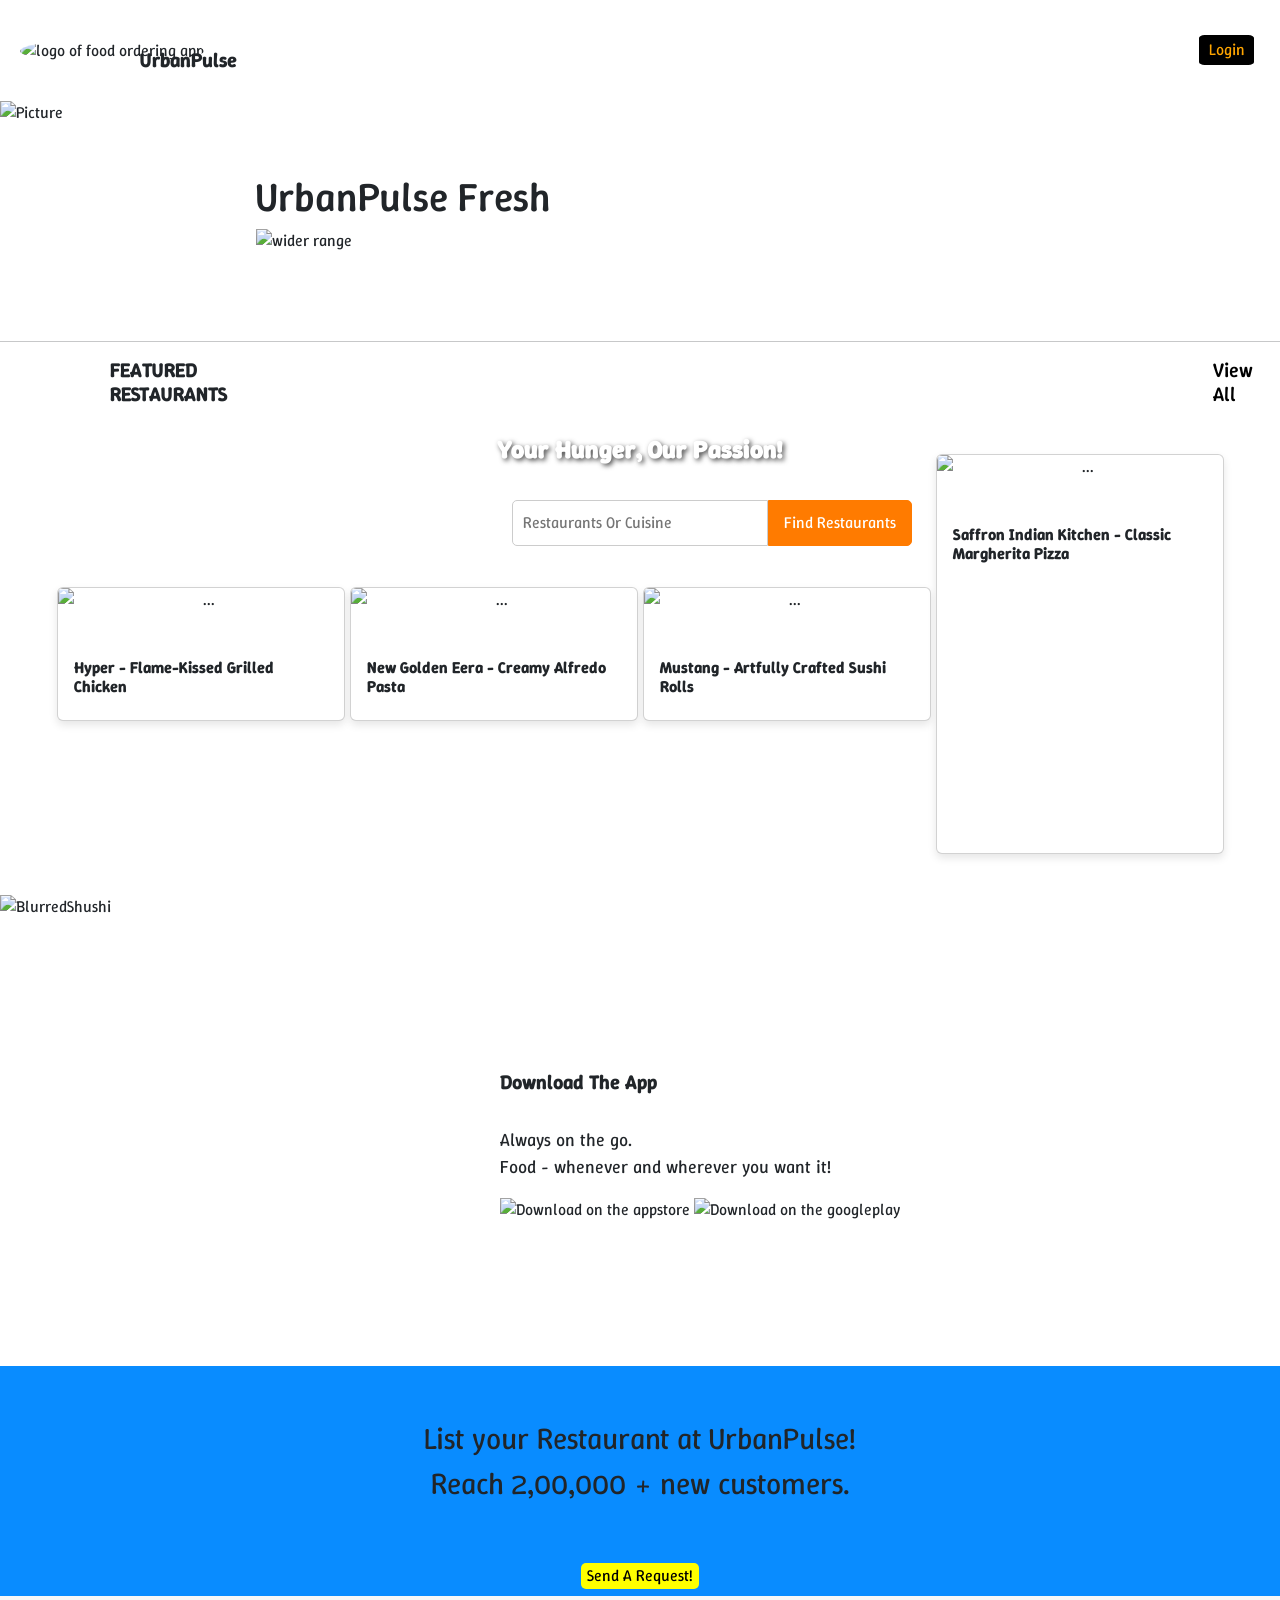
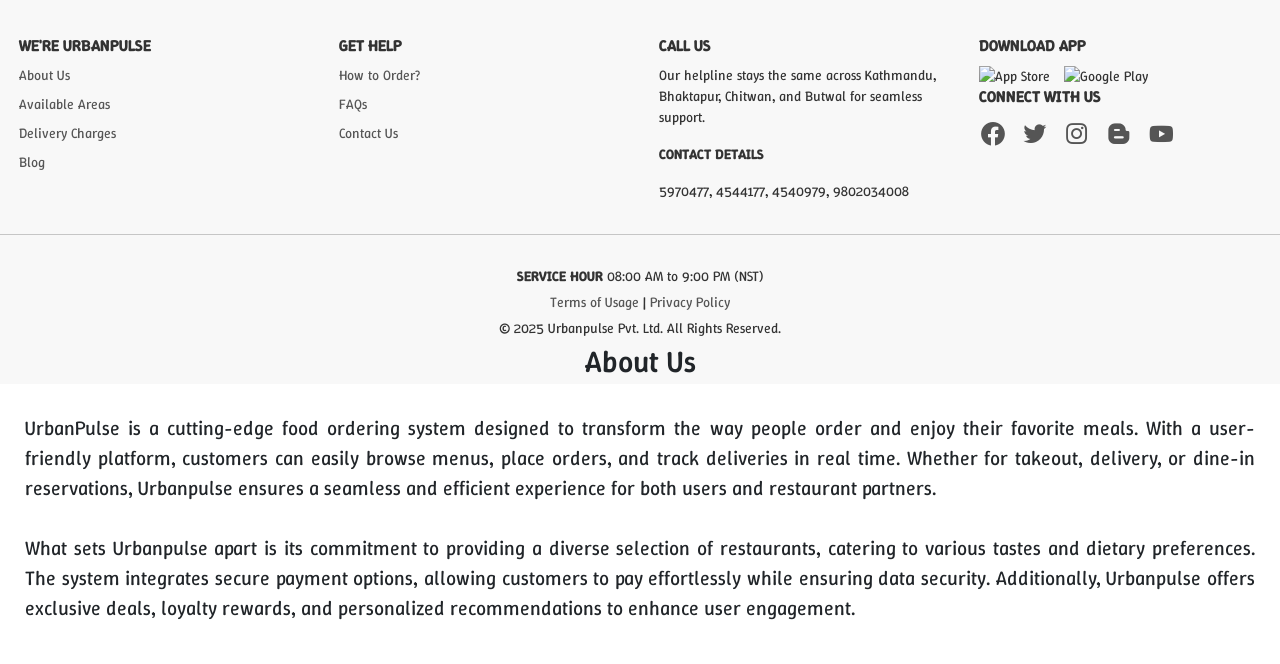
==== CODE/index.html @ f1c4534a "Add files via upload" ====
<!DOCTYPE html>
<html lang="en">

<head>
  <meta charset="UTF-8">
  <meta name="viewport" content="width=device-width, initial-scale=1.0">
  <title>UrbanPulse</title>
  <link rel="stylesheet" href="style.css">

  <!-- box icons cdn start here -->
  <link href='https://unpkg.com/boxicons@2.1.4/css/boxicons.min.css' rel='stylesheet'>
  <!-- box icons cdn end here -->

  <!-- bootstrap start here -->
  <link href="https://cdn.jsdelivr.net/npm/bootstrap@5.3.3/dist/css/bootstrap.min.css" rel="stylesheet"
    integrity="sha384-QWTKZyjpPEjISv5WaRU9OFeRpok6YctnYmDr5pNlyT2bRjXh0JMhjY6hW+ALEwIH" crossorigin="anonymous">
    <!-- bootstrap end here -->

  <!-- google fonts link start -->
  <link rel="preconnect" href="https://fonts.googleapis.com">
  <link rel="preconnect" href="https://fonts.gstatic.com" crossorigin>
  <link href="https://fonts.googleapis.com/css2?family=Winky+Sans:ital,wght@0,300..900;1,300..900&display=swap"
    rel="stylesheet">

  <!-- google fonts link end -->
</head>

<body>
  <!-- nav bar starting -->
  <header class="headd">
    <div class="navbar">
      <div class="logo">
        <img src="img/up.png" alt="logo of food ordering app">
        <b>UrbanPulse</b>
      </div>
    <button>Login</button>
  </div>
  </header>
  <!-- nav bar ending -->

  <!-- searching restaurants -->
  <div class="picsearch">
    <img src="img/pic1.jpg" alt="Picture">
    <div class="pp">

      <b>Your Hunger, Our Passion!</b>
    </div>
    <div class="text">
      <input type="text" placeholder="Restaurants Or Cuisine">
      <button>Find Restaurants</button>
    </div>
  </div>
  <!-- ending searching restaurants -->
  <br>
  <br>
  <!-- Fresh search starting  -->
  <div class="fresh">
    <h4>UrbanPulse Fresh</h4>
    <div class="choices">
      <img src="img/Untitled.png" alt="wider range">
    </div>
  </div>
  <br><br>
  <!-- fresh search ending -->

  <br>
  <hr>
  <!-- FEATURED RESTAURANTS starting -->
  <div class="hee">
    <h5>FEATURED RESTAURANTS</h5>
    <h6><a href="#">
        View All
      </a></h6>
  </div>

  <div class="hero">
    <div class="card" style="width: 18rem;">
      <img src="img/restruation.webp" class="card-img-top" alt="...">
      <div class="card-body">
        <h5 class="card-title">Hyper - Flame-Kissed Grilled Chicken</h5>

      </div>
    </div>

    <div class="card" style="width: 18rem;">
      <img src="img/pasta.webp" class="card-img-top" alt="...">
      <div class="card-body">
        <h5 class="card-title">New Golden Eera - Creamy Alfredo Pasta</h5>
      </div>
    </div>

    <div class="card" style="width: 18rem;">
      <img src="img/sushiroll.webp" class="card-img-top" alt="...">
      <div class="card-body">
        <h5 class="card-title">Mustang - Artfully Crafted Sushi Rolls</h5>
      </div>
    </div>

    <div class="card" style="width: 18rem; height: 400px;">
      <img src="img/MargheritaPizza.webp" class="card-img-top" alt="...">
      <div class="card-body">
        <h5 class="card-title">Saffron Indian Kitchen - Classic Margherita Pizza</h5>
      </div>
    </div>


  </div>
  </div>
  <!-- FEATURED RESTAURANTS ENDING-->

  <div class="about">
    <img src="img/mintphoto.jpg" alt="BlurredShushi">
    <div class="us">
      <h5>About Us</h5>


      <p>
        UrbanPulse is a cutting-edge food ordering system designed to transform the way people order and enjoy their
        favorite meals. With a user-friendly platform, customers can easily browse menus, place orders, and track
        deliveries in real time. Whether for takeout, delivery, or dine-in reservations, Urbanpulse ensures a seamless
        and efficient experience for both users and restaurant partners.
        <br><br>
        What sets Urbanpulse apart is its commitment to providing a diverse selection of restaurants, catering to
        various tastes and dietary preferences. The system integrates secure payment options, allowing customers to pay
        effortlessly while ensuring data security. Additionally, Urbanpulse offers exclusive deals, loyalty rewards, and
        personalized recommendations to enhance user engagement.
      </p>

    </div>
  </div>
  <br><br>
  <!-- Download The App Section Start Here -->
  <div class="download">
    <div class="det">

      <b>Download The App</b>
      <p>

        Always on the go.
        <br>
        Food - whenever and wherever you want it!
      </p>
    </div>


    <div class="dl">

      <img src="img/appstore.png" alt="Download on the appstore">
      <img src="img/googleplay.png" alt="Download on the googleplay">

    </div>

    <div class="ui">
      <img src="img/bg.png" alt="">
    </div>
  </div>


  <!-- Download The App Section Ends Here -->
<br>
<br><br><br>
<br><br>

<!-- List your Restaurant at Foodmandu!
Reach 2,00,000 + new customers. -->
  <div class="list">

    <div class="list1">
      <p>List your Restaurant at UrbanPulse! <br>
        Reach 2,00,000 + new customers.</p>
    </div>
<!-- Send a request! butoon starts here -->
    <div class="btn">
   
    <button><a href="mailto:support@example.com?subject=Request%20for%20Assistance&body=Hello,%0D%0A%0D%0AI need help with..." class="email">
      Send A Request!
    </a></button>
   
    </div>
<!-- send a request! button ends here -->
<footer>
  <div class="footer-container">
      <div class="footer-column">
          <h4>WE'RE URBANPULSE</h4>
          <ul>
              <li><a href="#">About Us</a></li>
              <li><a href="#">Available Areas</a></li>
              <li><a href="#">Delivery Charges</a></li>
              <li><a href="#">Blog</a></li>
          </ul>
      </div>

      <div class="footer-column">
          <h4>GET HELP</h4>
          <ul>
              <li><a href="#">How to Order?</a></li>
              <li><a href="#">FAQs</a></li>
              <li><a href="#">Contact Us</a></li>
          </ul>
      </div>

      <div class="footer-column">
          <h4>CALL US</h4>
          <p>Our helpline stays the same across Kathmandu, Bhaktapur, Chitwan, and Butwal for seamless support.</p>
          <p><strong>CONTACT DETAILS</strong></p>
          <p>5970477, 4544177, 4540979, 9802034008</p>
      </div>

      <div class="footer-column">
          <h4>DOWNLOAD APP</h4>
          <div class="download-buttons">
              <img src="img/appstore.png" alt="App Store">
              <img src="img/googleplay.png" alt="Google Play">
          </div>
          <h4>CONNECT WITH US</h4>
          <div class="social-icons">
              <a href="https://www.facebook.com/rajan21045/" target="_blank"><i class="bx bxl-facebook-circle"></i></a>
              <a href="#"><i class="bx bxl-twitter"></i></a>
              <a href="#"><i class="bx bxl-instagram"></i></a>
              <a href="https://rajanp21045.blogspot.com/" target="_blank"><i class="bx bxl-blogger"></i></a>
              <a href="https://www.youtube.com/@prabinpoudel8320" target="_blank"><i class="bx bxl-youtube"></i></a>
          </div>
      </div>
  </div>

  <hr>

  <div class="footer-bottom">
      <p><strong>SERVICE HOUR</strong> 08:00 AM to 9:00 PM (NST)</p>
      <p><a href="#">Terms of Usage</a> | <a href="#">Privacy Policy</a></p>
      <p>© 2025 Urbanpulse Pvt. Ltd. All Rights Reserved.</p>
  </div>
</footer>
<!-- footer start here -->
  <script src="script.js"></script>
</body>

</html>
---- CODE/style.css ----
* {
    font-family: "Winky Sans", sans-serif;
}

.navbar {
    height: 100px;
    width: 98%;
    display: flex;
    justify-content: space-between;
    align-items: center;
    padding: 10px;


}

.navbar .logo img {
    width: 90px;
    height: 90px;
    border-radius: 50%;
    margin-left: 20px;
}

.headd .navbar .logo b{
position: absolute;
left: 140px;
font-size: 20px    ;
top: 45px;

}

.headd button{
    background-color: #000000;
    color: orange;
    border: none;
    width: 55px;
    height: 30px;
    border-radius: 10%;
}
/* navbar end here */


/* searching rest. */
.picsearch img {
    width: 100%;
    height: 900px;

}

.text {
    display: flex;
    align-items: center;
    width: 400px;
    margin: 50px auto;
    padding: 0;
    position: absolute;
    top: 50%;
    left: 40%;
}


.text input {
    flex: 1;
    padding: 10px;
    font-size: 16px;
    border: 1px solid #ccc;
    border-radius: 5px 0 0 5px;
    outline: none;
    transition: 0.3s;
}


.text input:focus {
    border-color: #ff7b00;
    box-shadow: 0 0 5px rgba(255, 123, 0, 0.5);
}


.text button {
    background-color: #ff7b00;
    color: white;
    border: 1px solid #ff7b00;
    padding: 10px 15px;
    font-size: 16px;
    border-radius: 0 5px 5px 0;
    cursor: pointer;
    transition: 0.3s;
}

.text button:hover {
    background-color: #e66a00;
}

/* ending search rest. */

/* urbanpulse fresh section start */
.fresh img {
    width: 60%;
    height: 20%;
}


.fresh .choices {
    display: flex;
    justify-content: center;
}

.fresh h4 {
    padding-left: 20%;
    font-size: 40px;
}

/* urbanpulse fresh section end */

/* restru. food start */
.hero {
    display: grid !important;
    grid-template-columns: repeat(4, 1fr) !important;
    grid-auto-rows: auto !important;
    gap: 5px !important;
    justify-content: center;
    /* Centers the grid items */
    align-items: center;
    padding: 40px !important;
    max-width: 90% !important;
    margin: auto !important;
    padding: 20px;
}


.card {
    border: none;
    /* Remove unwanted border */
    box-shadow: 0px 4px 8px rgba(0, 0, 0, 0.1);
    /* Soft shadow */
    border-radius: 10px;
    /* Rounded corners */
    overflow: hidden;
    /* Ensures clean edges */
    text-align: center;
    /* Centers text */
    gap: 20px;
}

.card-title {
    font-size: 16px;
    font-weight: bold;
    margin-top: 10px;
    text-align: left;
}

.card img {
    width: 100%;
    height: auto;
    transition: transform 0.3s ease-in-out;
    /* Smooth transition */
}

.card:hover img {
    transform: scale(1.1);
    /* Slight zoom effect on hover */
}

.hee h5 {
    padding-left: 110px;
    font-size: 20px;
    font-weight: bold;
}

.hee {
    display: flex;
    /* justify-content: end; */
}

.hee a {
    text-decoration: none;
    color: black;
}

.hee h6 {
    padding-left: 70%;
    font-size: 20px;
}

/* rest. food ends here */


/* about us section start here */
.about img {
    width: 100%;
    height: 300px;
}

.about p {
    text-align: justify;
    padding: 25px;
    font-size: 20px;
}

.about h5 {
    text-align: center;
    font-size: 30px;
}

.about .us {
    position: absolute;
    top: 216%;
}

/* about us section ends here */


/*Download The App Section Start Here  */
.download .dl img {
    height: 20%;
    width: 8%;

}

.download .det {
    padding-top: 100px;
}

.download .det p {
    font-size: 18px;
    padding-left: 500px;
    padding-top: 30px;
}

.download .det b {
    font-size: 20px;
    padding-left: 500px;

}

.download .dl {
    padding-left: 500px;
}

.download .ui {
    left: 800px;
    position: absolute;
    top: 2430px;
}

/* Download The App Section Ends Here  */

/* list start here */

.list {
    background-color: rgba(0, 136, 255, 0.966);
    height: 300px;
}

.list .list1 {
    padding-top: 50px;
    text-align: center;
    font-size: 30px;
}

.list .btn button{
   background-color: yellow;
        border: none;
        border-radius: 5px;
     
}
.list .btn {
    display: flex;
    justify-content: center; /* Centers horizontally */
    align-items: center; /* Centers vertically (if needed) */
    padding-top: 40px;
}
.list .btn a{
    text-decoration: none;
    color: black;
}
/* footer starts here */

footer {
    background: #f8f8f8;
    padding: 40px 0;
    font-size: 14px;
    color: #333;
}

.footer-container {
    display: flex;
    justify-content: space-around;
    flex-wrap: wrap;
    max-width: 1300px;
    margin: auto;
}

.footer-column {
    width: 22%;
}

.footer-column h4 {
    font-size: 16px;
    font-weight: bold;
    margin-bottom: 10px;
}

.footer-column ul {
    list-style: none;
    padding: 0;
}

.footer-column ul li {
    margin-bottom: 8px;
}

.footer-column ul li a {
    text-decoration: none;
    color: #555;
}

.footer-column ul li a:hover {
    color: #d32f2f;
}

/* Download App Buttons */
.download-buttons img {
    width: 120px;
    margin-right: 10px;
}

/* Social Media Icons */
.social-icons {
    margin-top: 10px;
}

.social-icons a {
    font-size: 28px;
    color: #555;
    margin-right: 10px;
    transition: color 0.3s ease-in-out;
}

.social-icons a:hover {
    color: #d32f2f;
}

hr {
    margin: 20px auto;
    width: 100%;
    border: 0.5px solid #ddd;
}

.footer-bottom {
    text-align: center;
    padding-top: 10px;
}

.footer-bottom p {
    margin: 5px 0;
}

.footer-bottom a {
    color: #555;
    text-decoration: none;
}

.footer-bottom a:hover {
    color: #d32f2f;
}
/* footer ends here */

/* login button start here */

.headd button:hover{
    background-color: #ffffff;
    color: black;
}

/* headd hover ends here */

/* tag line start here */
.picsearch .pp{
    position: absolute;
    top: 50%;
    left: 50%;
    transform: translate(-50%, -50%);
    font-size: 25px;
    font-weight: bold;
    color: white;
    text-shadow: 2px 2px 5px rgba(0, 0, 0, 0.7);    
}
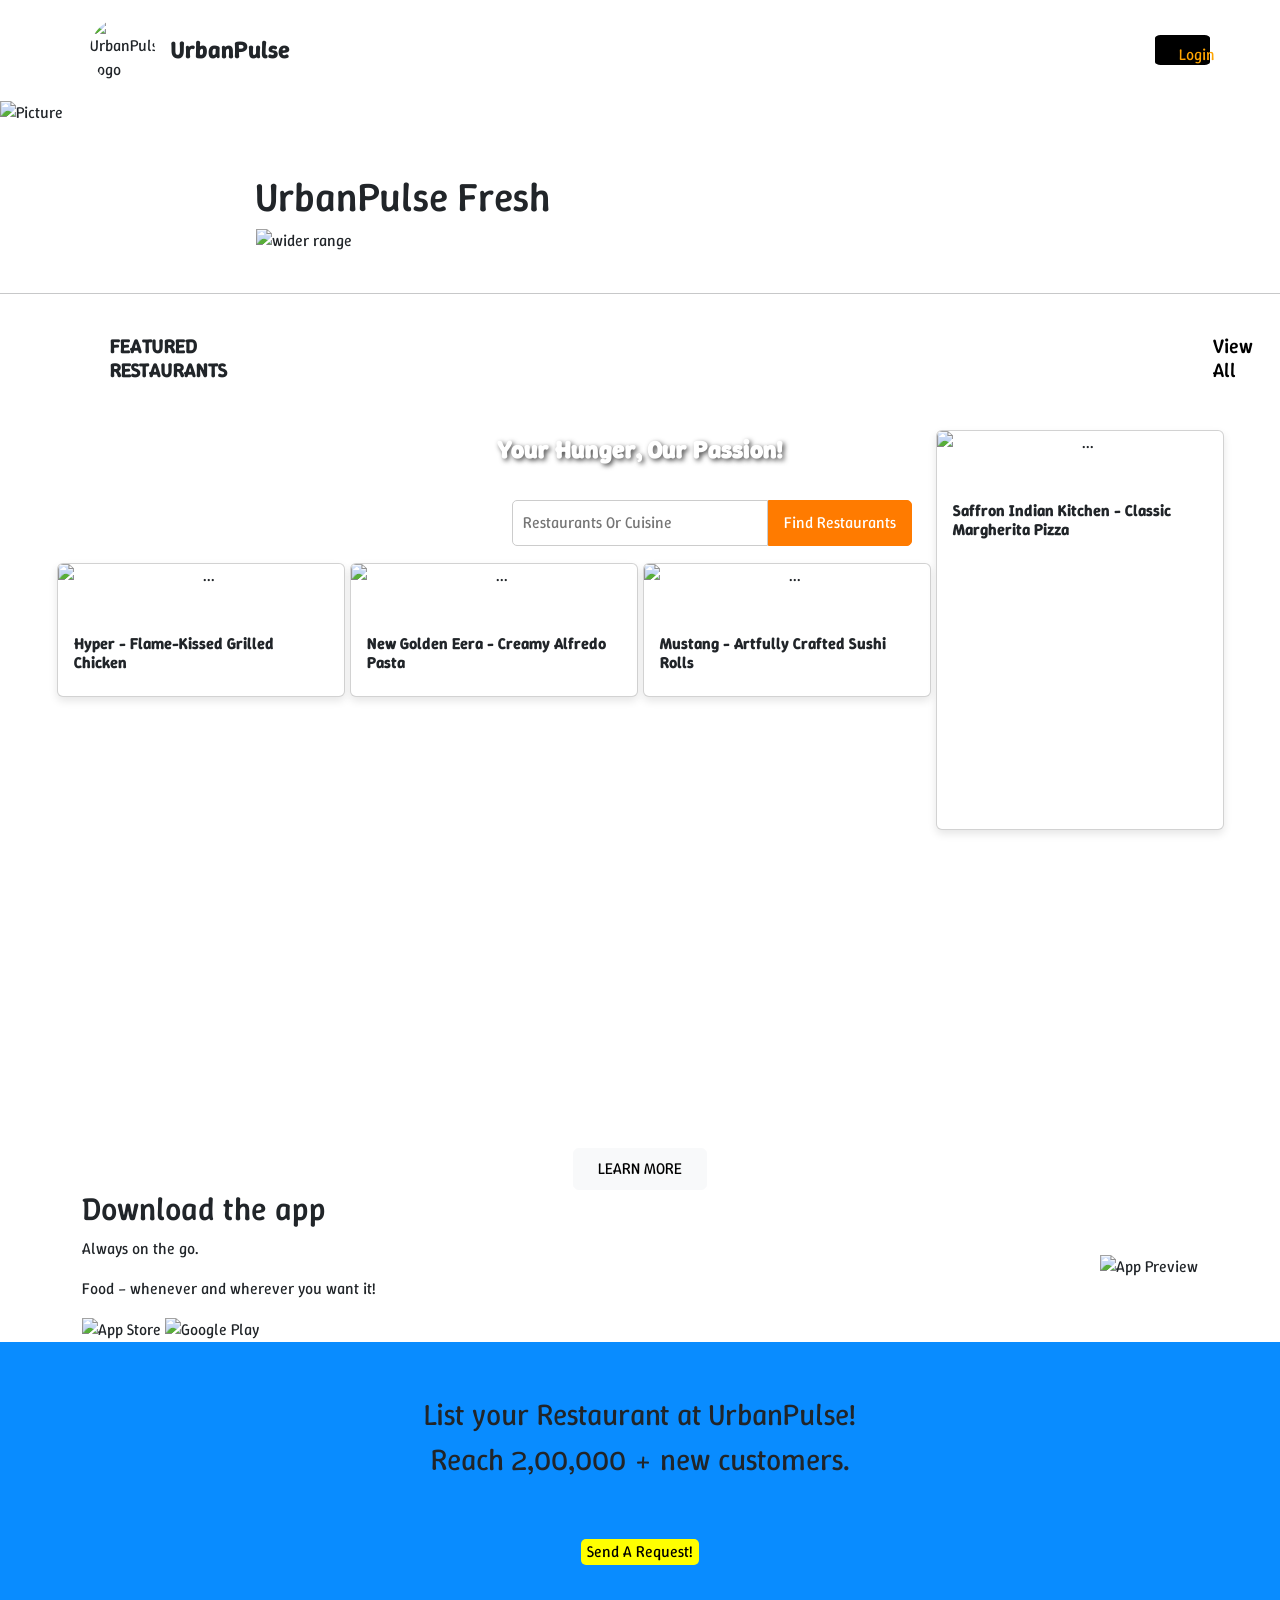
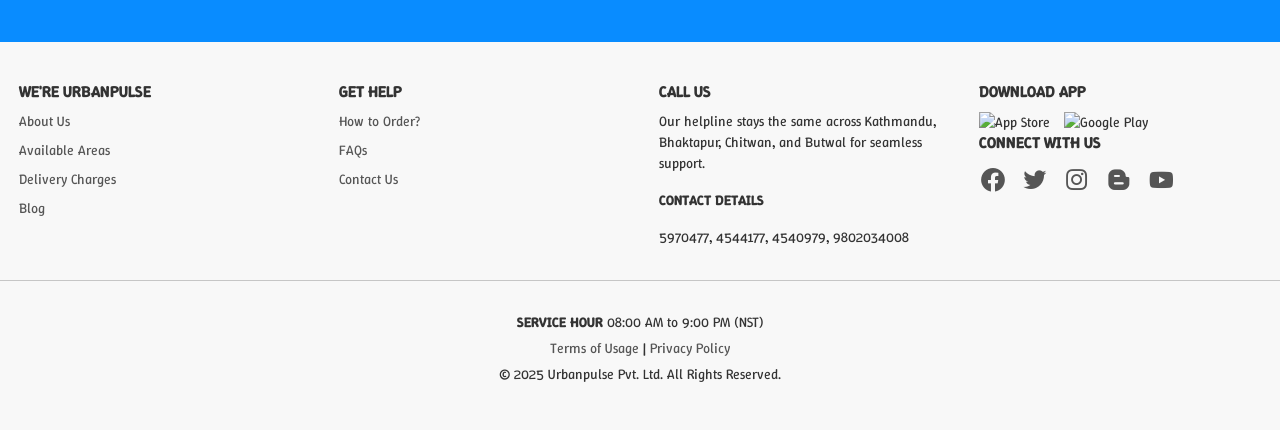
==== commit 6f965ec1: "Update index.html" ====
--- a/CODE/index.html
+++ b/CODE/index.html
@@ -7,42 +7,38 @@
   <title>UrbanPulse</title>
   <link rel="stylesheet" href="style.css">
 
-  <!-- box icons cdn start here -->
+  <!-- Box Icons CDN -->
   <link href='https://unpkg.com/boxicons@2.1.4/css/boxicons.min.css' rel='stylesheet'>
-  <!-- box icons cdn end here -->
-
-  <!-- bootstrap start here -->
+
+  <!-- Bootstrap CSS -->
   <link href="https://cdn.jsdelivr.net/npm/bootstrap@5.3.3/dist/css/bootstrap.min.css" rel="stylesheet"
     integrity="sha384-QWTKZyjpPEjISv5WaRU9OFeRpok6YctnYmDr5pNlyT2bRjXh0JMhjY6hW+ALEwIH" crossorigin="anonymous">
-    <!-- bootstrap end here -->
-
-  <!-- google fonts link start -->
+
+  <!-- Google Fonts: Winky Sans -->
   <link rel="preconnect" href="https://fonts.googleapis.com">
   <link rel="preconnect" href="https://fonts.gstatic.com" crossorigin>
   <link href="https://fonts.googleapis.com/css2?family=Winky+Sans:ital,wght@0,300..900;1,300..900&display=swap"
     rel="stylesheet">
-
-  <!-- google fonts link end -->
 </head>
 
 <body>
-  <!-- nav bar starting -->
+
+  <!-- Header/Navbar Start -->
   <header class="headd">
-    <div class="navbar">
-      <div class="logo">
-        <img src="img/up.png" alt="logo of food ordering app">
-        <b>UrbanPulse</b>
-      </div>
-    <button>Login</button>
-  </div>
+    <div class="navbar container d-flex justify-content-between align-items-center py-3">
+      <div class="logo d-flex align-items-center gap-3">
+        <img src="img/up.png" alt="UrbanPulse Logo" style="height: 65px; width: 65px;">
+        <span class="fw-bold fs-4 text-dark">UrbanPulse</span>
+      </div>
+      <button class="btn btn-outline-dark px-4 py-2">Login</button>
+    </div>
   </header>
-  <!-- nav bar ending -->
-
-  <!-- searching restaurants -->
+  <!-- Header/Navbar End -->
+
+  <!-- Hero Section with Search Input -->
   <div class="picsearch">
     <img src="img/pic1.jpg" alt="Picture">
     <div class="pp">
-
       <b>Your Hunger, Our Passion!</b>
     </div>
     <div class="text">
@@ -50,35 +46,33 @@
       <button>Find Restaurants</button>
     </div>
   </div>
-  <!-- ending searching restaurants -->
-  <br>
-  <br>
-  <!-- Fresh search starting  -->
+  <!-- Hero/Search Section End -->
+
+  <br><br>
+
+  <!-- UrbanPulse Fresh Banner Start -->
   <div class="fresh">
     <h4>UrbanPulse Fresh</h4>
     <div class="choices">
       <img src="img/Untitled.png" alt="wider range">
     </div>
   </div>
-  <br><br>
-  <!-- fresh search ending -->
-
-  <br>
-  <hr>
-  <!-- FEATURED RESTAURANTS starting -->
+  <!-- UrbanPulse Fresh Banner End -->
+
+  <br><hr><br>
+
+  <!-- Featured Restaurants Header -->
   <div class="hee">
     <h5>FEATURED RESTAURANTS</h5>
-    <h6><a href="#">
-        View All
-      </a></h6>
-  </div>
-
+    <h6><a href="#">View All</a></h6>
+  </div>
+
+  <!-- Featured Restaurants Grid Start -->
   <div class="hero">
     <div class="card" style="width: 18rem;">
       <img src="img/restruation.webp" class="card-img-top" alt="...">
       <div class="card-body">
         <h5 class="card-title">Hyper - Flame-Kissed Grilled Chicken</h5>
-
       </div>
     </div>
 
@@ -102,137 +96,127 @@
         <h5 class="card-title">Saffron Indian Kitchen - Classic Margherita Pizza</h5>
       </div>
     </div>
-
-
-  </div>
-  </div>
-  <!-- FEATURED RESTAURANTS ENDING-->
-
-  <div class="about">
-    <img src="img/mintphoto.jpg" alt="BlurredShushi">
-    <div class="us">
-      <h5>About Us</h5>
-
-
-      <p>
-        UrbanPulse is a cutting-edge food ordering system designed to transform the way people order and enjoy their
-        favorite meals. With a user-friendly platform, customers can easily browse menus, place orders, and track
-        deliveries in real time. Whether for takeout, delivery, or dine-in reservations, Urbanpulse ensures a seamless
-        and efficient experience for both users and restaurant partners.
-        <br><br>
-        What sets Urbanpulse apart is its commitment to providing a diverse selection of restaurants, catering to
-        various tastes and dietary preferences. The system integrates secure payment options, allowing customers to pay
-        effortlessly while ensuring data security. Additionally, Urbanpulse offers exclusive deals, loyalty rewards, and
-        personalized recommendations to enhance user engagement.
+  </div>
+  <br><br>
+  <!-- Featured Restaurants Grid End -->
+
+  <!-- About Us Section Start -->
+  <section class="about-section text-white d-flex align-items-center" id="about">
+    <div class="container text-center">
+      <h2 class="fw-bold mb-4">About Us</h2>
+      <p class="lead">
+        UrbanPulse is the fastest, easiest and most convenient way to enjoy the best food of your favourite restaurants
+        at home, at the office or wherever you want to.
       </p>
-
-    </div>
-  </div>
-  <br><br>
-  <!-- Download The App Section Start Here -->
-  <div class="download">
-    <div class="det">
-
-      <b>Download The App</b>
-      <p>
-
-        Always on the go.
-        <br>
-        Food - whenever and wherever you want it!
+      <p class="lead">
+        We know that your time is valuable and sometimes every minute in the day counts. That’s why we deliver! So you
+        can
+        spend more time doing the things you love.
       </p>
-    </div>
-
-
-    <div class="dl">
-
-      <img src="img/appstore.png" alt="Download on the appstore">
-      <img src="img/googleplay.png" alt="Download on the googleplay">
-
-    </div>
-
-    <div class="ui">
-      <img src="img/bg.png" alt="">
-    </div>
-  </div>
-
-
-  <!-- Download The App Section Ends Here -->
-<br>
-<br><br><br>
-<br><br>
-
-<!-- List your Restaurant at Foodmandu!
-Reach 2,00,000 + new customers. -->
+      <a href="#" class="btn btn-light mt-3 px-4 py-2">LEARN MORE</a>
+    </div>
+  </section>
+  <!-- About Us Section End -->
+
+  <!-- Download The App Section Start -->
+  <section class="download-app-section">
+    <div class="container d-flex align-items-center justify-content-between flex-wrap">
+      <!-- Left Side Text Content -->
+      <div class="text-content">
+        <h2>Download the app</h2>
+        <p>Always on the go.</p>
+        <p>Food – whenever and wherever you want it!</p>
+        <div class="store-buttons">
+          <img src="img/appstore.png" alt="App Store">
+          <img src="img/googleplay.png" alt="Google Play">
+        </div>
+      </div>
+      <!-- Right Side App Preview -->
+      <div class="app-preview">
+        <img src="img/app-preview.png" alt="App Preview">
+      </div>
+    </div>
+  </section>
+  <!-- Download The App Section End -->
+
+  <!-- List Your Restaurant Call to Action Start -->
   <div class="list">
-
     <div class="list1">
       <p>List your Restaurant at UrbanPulse! <br>
         Reach 2,00,000 + new customers.</p>
     </div>
-<!-- Send a request! butoon starts here -->
+    <!-- CTA Button -->
     <div class="btn">
-   
-    <button><a href="mailto:support@example.com?subject=Request%20for%20Assistance&body=Hello,%0D%0A%0D%0AI need help with..." class="email">
-      Send A Request!
-    </a></button>
-   
-    </div>
-<!-- send a request! button ends here -->
-<footer>
-  <div class="footer-container">
-      <div class="footer-column">
-          <h4>WE'RE URBANPULSE</h4>
-          <ul>
-              <li><a href="#">About Us</a></li>
-              <li><a href="#">Available Areas</a></li>
-              <li><a href="#">Delivery Charges</a></li>
-              <li><a href="#">Blog</a></li>
-          </ul>
-      </div>
-
-      <div class="footer-column">
-          <h4>GET HELP</h4>
-          <ul>
-              <li><a href="#">How to Order?</a></li>
-              <li><a href="#">FAQs</a></li>
-              <li><a href="#">Contact Us</a></li>
-          </ul>
-      </div>
-
-      <div class="footer-column">
-          <h4>CALL US</h4>
-          <p>Our helpline stays the same across Kathmandu, Bhaktapur, Chitwan, and Butwal for seamless support.</p>
-          <p><strong>CONTACT DETAILS</strong></p>
-          <p>5970477, 4544177, 4540979, 9802034008</p>
-      </div>
-
-      <div class="footer-column">
-          <h4>DOWNLOAD APP</h4>
-          <div class="download-buttons">
-              <img src="img/appstore.png" alt="App Store">
-              <img src="img/googleplay.png" alt="Google Play">
-          </div>
-          <h4>CONNECT WITH US</h4>
-          <div class="social-icons">
-              <a href="https://www.facebook.com/rajan21045/" target="_blank"><i class="bx bxl-facebook-circle"></i></a>
-              <a href="#"><i class="bx bxl-twitter"></i></a>
-              <a href="#"><i class="bx bxl-instagram"></i></a>
-              <a href="https://rajanp21045.blogspot.com/" target="_blank"><i class="bx bxl-blogger"></i></a>
-              <a href="https://www.youtube.com/@prabinpoudel8320" target="_blank"><i class="bx bxl-youtube"></i></a>
-          </div>
-      </div>
-  </div>
-
-  <hr>
-
-  <div class="footer-bottom">
+      <button>
+        <a href="mailto:support@example.com?subject=Request%20for%20Assistance&body=Hello,%0D%0A%0D%0AI need help with..."
+          class="email">
+          Send A Request!
+        </a>
+      </button>
+    </div>
+  </div>
+  <!-- List Your Restaurant Section End -->
+
+  <!-- Footer Start -->
+  <footer>
+    <div class="footer-container">
+      <!-- Column 1 -->
+      <div class="footer-column">
+        <h4>WE'RE URBANPULSE</h4>
+        <ul>
+          <li><a href="#">About Us</a></li>
+          <li><a href="#">Available Areas</a></li>
+          <li><a href="#">Delivery Charges</a></li>
+          <li><a href="#">Blog</a></li>
+        </ul>
+      </div>
+      <!-- Column 2 -->
+      <div class="footer-column">
+        <h4>GET HELP</h4>
+        <ul>
+          <li><a href="#">How to Order?</a></li>
+          <li><a href="#">FAQs</a></li>
+          <li><a href="#">Contact Us</a></li>
+        </ul>
+      </div>
+      <!-- Column 3 -->
+      <div class="footer-column">
+        <h4>CALL US</h4>
+        <p>Our helpline stays the same across Kathmandu, Bhaktapur, Chitwan, and Butwal for seamless support.</p>
+        <p><strong>CONTACT DETAILS</strong></p>
+        <p>5970477, 4544177, 4540979, 9802034008</p>
+      </div>
+      <!-- Column 4 -->
+      <div class="footer-column">
+        <h4>DOWNLOAD APP</h4>
+        <div class="download-buttons">
+          <img src="img/appstore.png" alt="App Store">
+          <img src="img/googleplay.png" alt="Google Play">
+        </div>
+        <h4>CONNECT WITH US</h4>
+        <div class="social-icons">
+          <a href="https://www.facebook.com/rajan21045/" target="_blank"><i class="bx bxl-facebook-circle"></i></a>
+          <a href="#"><i class="bx bxl-twitter"></i></a>
+          <a href="#"><i class="bx bxl-instagram"></i></a>
+          <a href="https://rajanp21045.blogspot.com/" target="_blank"><i class="bx bxl-blogger"></i></a>
+          <a href="https://www.youtube.com/@prabinpoudel8320" target="_blank"><i class="bx bxl-youtube"></i></a>
+        </div>
+      </div>
+    </div>
+
+    <hr>
+
+    <!-- Footer Bottom -->
+    <div class="footer-bottom">
       <p><strong>SERVICE HOUR</strong> 08:00 AM to 9:00 PM (NST)</p>
       <p><a href="#">Terms of Usage</a> | <a href="#">Privacy Policy</a></p>
       <p>© 2025 Urbanpulse Pvt. Ltd. All Rights Reserved.</p>
-  </div>
-</footer>
-<!-- footer start here -->
+    </div>
+  </footer>
+  <!-- Footer End -->
+
+  <!-- JavaScript -->
   <script src="script.js"></script>
 </body>
 
-</html>+</html>
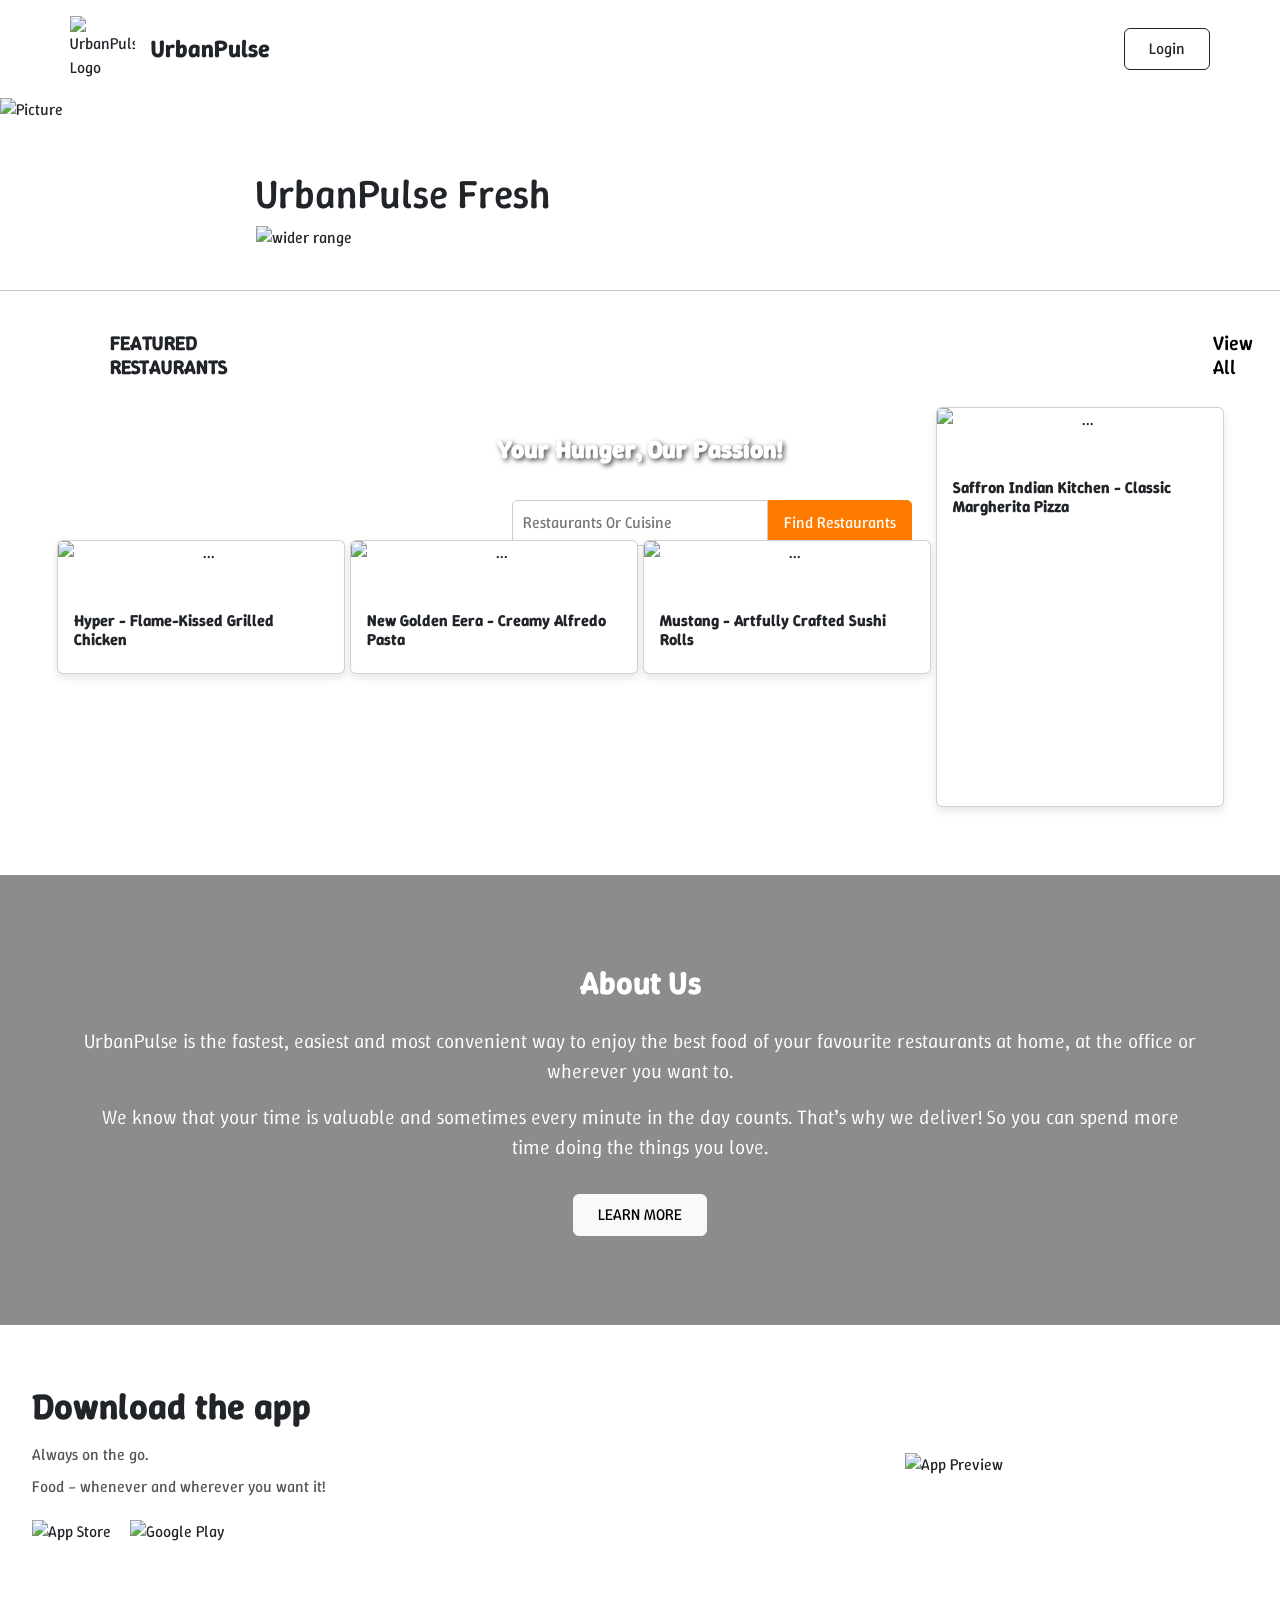
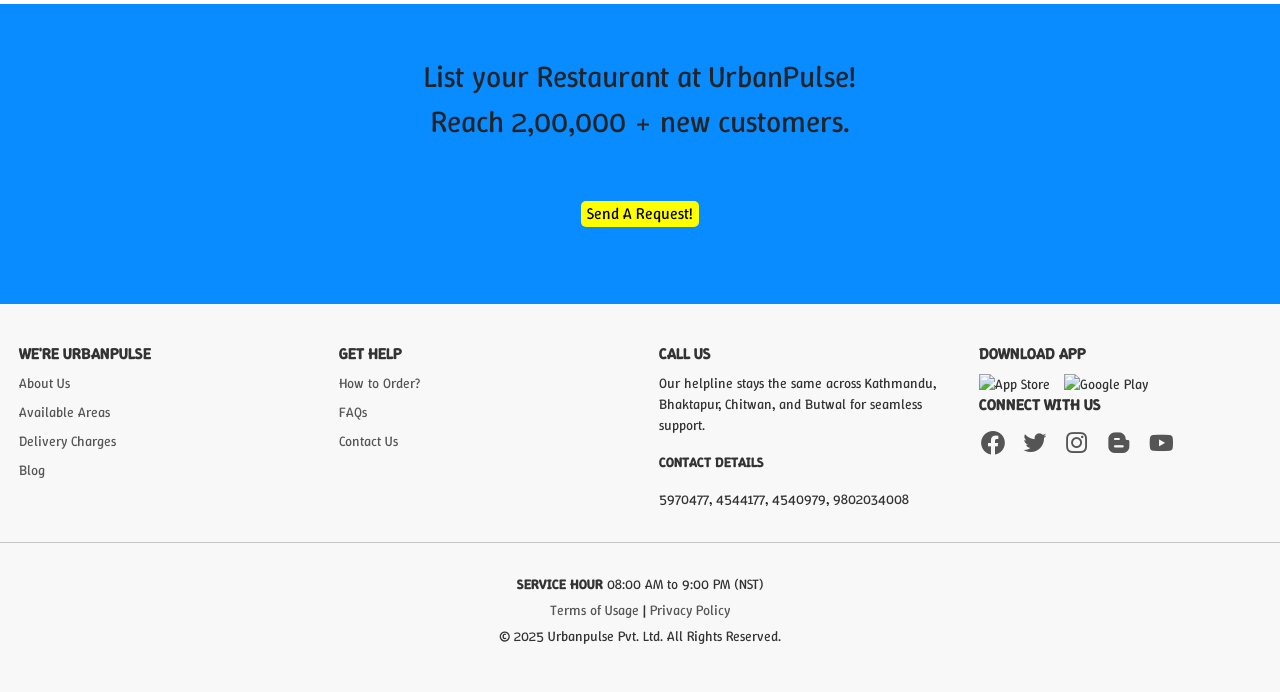
==== commit e336efc8: "Update index.html" ====
--- a/CODE/index.html
+++ b/CODE/index.html
@@ -9,7 +9,7 @@
 
   <!-- Box Icons CDN -->
   <link href='https://unpkg.com/boxicons@2.1.4/css/boxicons.min.css' rel='stylesheet'>
-
+ 
   <!-- Bootstrap CSS -->
   <link href="https://cdn.jsdelivr.net/npm/bootstrap@5.3.3/dist/css/bootstrap.min.css" rel="stylesheet"
     integrity="sha384-QWTKZyjpPEjISv5WaRU9OFeRpok6YctnYmDr5pNlyT2bRjXh0JMhjY6hW+ALEwIH" crossorigin="anonymous">
--- a/CODE/style.css
+++ b/CODE/style.css
@@ -1,63 +1,81 @@
+/* ================== GLOBAL FONT ================== */
 * {
     font-family: "Winky Sans", sans-serif;
 }
 
+/* ================== NAVBAR STYLES ================== */
+
+/* Centered navbar container with max width */
 .navbar {
-    height: 100px;
-    width: 98%;
-    display: flex;
-    justify-content: space-between;
-    align-items: center;
-    padding: 10px;
-
-
-}
-
-.navbar .logo img {
-    width: 90px;
-    height: 90px;
-    border-radius: 50%;
-    margin-left: 20px;
-}
-
-.headd .navbar .logo b{
-position: absolute;
-left: 140px;
-font-size: 20px    ;
-top: 45px;
-
-}
-
-.headd button{
-    background-color: #000000;
-    color: orange;
-    border: none;
-    width: 55px;
-    height: 30px;
-    border-radius: 10%;
-}
-/* navbar end here */
-
-
-/* searching rest. */
+  max-width: 1200px;
+  margin: 0 auto;
+  padding: 0 20px;
+}
+
+/* Flexbox layout for logo alignment */
+.logo {
+  display: flex;
+  align-items: center;
+  gap: 14px; /* space between logo and text */
+}
+
+/* Logo image sizing */
+.logo img {
+  height: 40px;
+  width: 40px;
+  object-fit: contain;
+}
+
+/* Logo text style */
+.logo span {
+  font-weight: 800;
+  font-size: 1.4rem;
+  color: #333;
+  user-select: none;
+}
+
+
+/* Login button style */
+.btn-login {
+  background: transparent;
+  border: 1.5px solid #6a5acc;
+  color: #6a5acc;
+  padding: 8px 22px;
+  border-radius: 24px;
+  font-weight: 700;
+  font-size: 1rem;
+  cursor: pointer;
+  transition: all 0.3s ease;
+  font-family: 'Winky Sans', cursive, sans-serif;
+}
+
+/* Login button hover effect */
+.btn-login:hover {
+  background-color: #6a5acc;
+  color: white;
+  border-color: #6a5acc;
+}
+
+/* ================== SEARCH SECTION ================== */
+
+/* Full-width search banner image */
 .picsearch img {
     width: 100%;
     height: 900px;
-
-}
-
+}
+
+/* Centered text input and button */
 .text {
     display: flex;
     align-items: center;
     width: 400px;
     margin: 50px auto;
-    padding: 0;
     position: absolute;
     top: 50%;
     left: 40%;
 }
 
-
+/* Style for input field */
 .text input {
     flex: 1;
     padding: 10px;
@@ -68,13 +86,13 @@
     transition: 0.3s;
 }
 
-
+/* Focus effect on input */
 .text input:focus {
     border-color: #ff7b00;
     box-shadow: 0 0 5px rgba(255, 123, 0, 0.5);
 }
 
-
+/* Button next to search input */
 .text button {
     background-color: #ff7b00;
     color: white;
@@ -86,296 +104,13 @@
     transition: 0.3s;
 }
 
+/* Button hover effect */
 .text button:hover {
     background-color: #e66a00;
 }
 
-/* ending search rest. */
-
-/* urbanpulse fresh section start */
-.fresh img {
-    width: 60%;
-    height: 20%;
-}
-
-
-.fresh .choices {
-    display: flex;
-    justify-content: center;
-}
-
-.fresh h4 {
-    padding-left: 20%;
-    font-size: 40px;
-}
-
-/* urbanpulse fresh section end */
-
-/* restru. food start */
-.hero {
-    display: grid !important;
-    grid-template-columns: repeat(4, 1fr) !important;
-    grid-auto-rows: auto !important;
-    gap: 5px !important;
-    justify-content: center;
-    /* Centers the grid items */
-    align-items: center;
-    padding: 40px !important;
-    max-width: 90% !important;
-    margin: auto !important;
-    padding: 20px;
-}
-
-
-.card {
-    border: none;
-    /* Remove unwanted border */
-    box-shadow: 0px 4px 8px rgba(0, 0, 0, 0.1);
-    /* Soft shadow */
-    border-radius: 10px;
-    /* Rounded corners */
-    overflow: hidden;
-    /* Ensures clean edges */
-    text-align: center;
-    /* Centers text */
-    gap: 20px;
-}
-
-.card-title {
-    font-size: 16px;
-    font-weight: bold;
-    margin-top: 10px;
-    text-align: left;
-}
-
-.card img {
-    width: 100%;
-    height: auto;
-    transition: transform 0.3s ease-in-out;
-    /* Smooth transition */
-}
-
-.card:hover img {
-    transform: scale(1.1);
-    /* Slight zoom effect on hover */
-}
-
-.hee h5 {
-    padding-left: 110px;
-    font-size: 20px;
-    font-weight: bold;
-}
-
-.hee {
-    display: flex;
-    /* justify-content: end; */
-}
-
-.hee a {
-    text-decoration: none;
-    color: black;
-}
-
-.hee h6 {
-    padding-left: 70%;
-    font-size: 20px;
-}
-
-/* rest. food ends here */
-
-
-/* about us section start here */
-.about img {
-    width: 100%;
-    height: 300px;
-}
-
-.about p {
-    text-align: justify;
-    padding: 25px;
-    font-size: 20px;
-}
-
-.about h5 {
-    text-align: center;
-    font-size: 30px;
-}
-
-.about .us {
-    position: absolute;
-    top: 216%;
-}
-
-/* about us section ends here */
-
-
-/*Download The App Section Start Here  */
-.download .dl img {
-    height: 20%;
-    width: 8%;
-
-}
-
-.download .det {
-    padding-top: 100px;
-}
-
-.download .det p {
-    font-size: 18px;
-    padding-left: 500px;
-    padding-top: 30px;
-}
-
-.download .det b {
-    font-size: 20px;
-    padding-left: 500px;
-
-}
-
-.download .dl {
-    padding-left: 500px;
-}
-
-.download .ui {
-    left: 800px;
-    position: absolute;
-    top: 2430px;
-}
-
-/* Download The App Section Ends Here  */
-
-/* list start here */
-
-.list {
-    background-color: rgba(0, 136, 255, 0.966);
-    height: 300px;
-}
-
-.list .list1 {
-    padding-top: 50px;
-    text-align: center;
-    font-size: 30px;
-}
-
-.list .btn button{
-   background-color: yellow;
-        border: none;
-        border-radius: 5px;
-     
-}
-.list .btn {
-    display: flex;
-    justify-content: center; /* Centers horizontally */
-    align-items: center; /* Centers vertically (if needed) */
-    padding-top: 40px;
-}
-.list .btn a{
-    text-decoration: none;
-    color: black;
-}
-/* footer starts here */
-
-footer {
-    background: #f8f8f8;
-    padding: 40px 0;
-    font-size: 14px;
-    color: #333;
-}
-
-.footer-container {
-    display: flex;
-    justify-content: space-around;
-    flex-wrap: wrap;
-    max-width: 1300px;
-    margin: auto;
-}
-
-.footer-column {
-    width: 22%;
-}
-
-.footer-column h4 {
-    font-size: 16px;
-    font-weight: bold;
-    margin-bottom: 10px;
-}
-
-.footer-column ul {
-    list-style: none;
-    padding: 0;
-}
-
-.footer-column ul li {
-    margin-bottom: 8px;
-}
-
-.footer-column ul li a {
-    text-decoration: none;
-    color: #555;
-}
-
-.footer-column ul li a:hover {
-    color: #d32f2f;
-}
-
-/* Download App Buttons */
-.download-buttons img {
-    width: 120px;
-    margin-right: 10px;
-}
-
-/* Social Media Icons */
-.social-icons {
-    margin-top: 10px;
-}
-
-.social-icons a {
-    font-size: 28px;
-    color: #555;
-    margin-right: 10px;
-    transition: color 0.3s ease-in-out;
-}
-
-.social-icons a:hover {
-    color: #d32f2f;
-}
-
-hr {
-    margin: 20px auto;
-    width: 100%;
-    border: 0.5px solid #ddd;
-}
-
-.footer-bottom {
-    text-align: center;
-    padding-top: 10px;
-}
-
-.footer-bottom p {
-    margin: 5px 0;
-}
-
-.footer-bottom a {
-    color: #555;
-    text-decoration: none;
-}
-
-.footer-bottom a:hover {
-    color: #d32f2f;
-}
-/* footer ends here */
-
-/* login button start here */
-
-.headd button:hover{
-    background-color: #ffffff;
-    color: black;
-}
-
-/* headd hover ends here */
-
-/* tag line start here */
-.picsearch .pp{
+/* Centered tagline text */
+.picsearch .pp {
     position: absolute;
     top: 50%;
     left: 50%;
@@ -384,4 +119,316 @@
     font-weight: bold;
     color: white;
     text-shadow: 2px 2px 5px rgba(0, 0, 0, 0.7);    
-}+}
+
+/* ================== URBANPULSE FRESH ================== */
+
+.fresh img {
+    width: 60%;
+    height: 20%;
+}
+
+/* Centering the image inside choices */
+.fresh .choices {
+    display: flex;
+    justify-content: center;
+}
+
+/* Title for UrbanPulse Fresh */
+.fresh h4 {
+    padding-left: 20%;
+    font-size: 40px;
+}
+
+/* ================== FEATURED RESTAURANTS ================== */
+
+/* Grid layout for restaurant cards */
+.hero {
+    display: grid !important;
+    grid-template-columns: repeat(4, 1fr) !important;
+    grid-auto-rows: auto !important;
+    gap: 5px !important;
+    justify-content: center;
+    align-items: center;
+    max-width: 90% !important;
+    margin: auto !important;
+    padding: 20px;
+}
+
+/* Individual restaurant card styles */
+.card {
+    border: none;
+    box-shadow: 0px 4px 8px rgba(0, 0, 0, 0.1);
+    border-radius: 10px;
+    overflow: hidden;
+    text-align: center;
+    gap: 20px;
+}
+
+/* Restaurant title style */
+.card-title {
+    font-size: 16px;
+    font-weight: bold;
+    margin-top: 10px;
+    text-align: left;
+}
+
+/* Restaurant image */
+.card img {
+    width: 100%;
+    height: auto;
+    transition: transform 0.3s ease-in-out;
+}
+
+/* Image zoom on hover */
+.card:hover img {
+    transform: scale(1.1);
+}
+
+/* Featured section heading */
+.hee h5 {
+    padding-left: 110px;
+    font-size: 20px;
+    font-weight: bold;
+}
+
+/* Flexbox for title + link */
+.hee {
+    display: flex;
+}
+
+/* Featured link styles */
+.hee a {
+    text-decoration: none;
+    color: black;
+}
+
+/* Link position and style */
+.hee h6 {
+    padding-left: 70%;
+    font-size: 20px;
+}
+
+/* ================== ABOUT US SECTION ================== */
+
+/* Section background and overlay */
+.about-section {
+  background: url('img/foodmandu-bg.png') no-repeat center center;
+  background-size: cover;
+  min-height: 450px;
+  position: relative;
+  padding: 80px 20px;
+}
+
+/* Dark overlay for better text visibility */
+.about-section::before {
+  content: "";
+  position: absolute;
+  top: 0;
+  left: 0;
+  height: 100%;
+  width: 100%;
+  background-color: rgba(0, 0, 0, 0.45);
+  z-index: 0;
+}
+
+/* Text stays above overlay */
+.about-section .container {
+  position: relative;
+  z-index: 1;
+}
+
+.about-section h2,
+.about-section p {
+  color: #fff;
+}
+
+/* ================== DOWNLOAD THE APP SECTION ================== */
+
+.download-app-section {
+  padding: 60px 20px;
+  background-color: #fff;
+}
+
+.download-app-section .container {
+  max-width: 1300px;
+  margin: 0 auto;
+  gap: 40px;
+}
+
+.download-app-section .text-content {
+  flex: 1;
+  min-width: 300px;
+}
+
+/* Section heading */
+.download-app-section .text-content h2 {
+  font-size: 36px;
+  font-weight: bold;
+  margin-bottom: 15px;
+}
+
+.download-app-section .text-content p {
+  font-size: 16px;
+  color: #555;
+  margin-bottom: 8px;
+}
+
+/* App store button spacing */
+.download-app-section .store-buttons {
+  margin-top: 20px;
+}
+
+.download-app-section .store-buttons img {
+  height: 40px;
+  margin-right: 15px;
+  cursor: pointer;
+}
+
+/* Preview image on right */
+.download-app-section .app-preview {
+  flex: 1;
+  min-width: 300px;
+  text-align: center;
+}
+
+.download-app-section .app-preview img {
+  max-width: 260px;
+  height: auto;
+}
+
+/* ================== LIST YOUR RESTAURANT SECTION ================== */
+
+.list {
+    background-color: rgba(0, 136, 255, 0.966);
+    height: 300px;
+}
+
+.list .list1 {
+    padding-top: 50px;
+    text-align: center;
+    font-size: 30px;
+}
+
+/* Button container */
+.list .btn {
+    display: flex;
+    justify-content: center;
+    align-items: center;
+    padding-top: 40px;
+}
+
+/* Button style */
+.list .btn button {
+   background-color: yellow;
+   border: none;
+   border-radius: 5px;
+}
+
+/* Link style */
+.list .btn a {
+    text-decoration: none;
+    color: black;
+}
+
+/* ================== FOOTER ================== */
+
+footer {
+    background: #f8f8f8;
+    padding: 40px 0;
+    font-size: 14px;
+    color: #333;
+}
+
+.footer-container {
+    display: flex;
+    justify-content: space-around;
+    flex-wrap: wrap;
+    max-width: 1300px;
+    margin: auto;
+}
+
+.footer-column {
+    width: 22%;
+}
+
+/* Footer column title */
+.footer-column h4 {
+    font-size: 16px;
+    font-weight: bold;
+    margin-bottom: 10px;
+}
+
+/* List items inside footer */
+.footer-column ul {
+    list-style: none;
+    padding: 0;
+}
+
+.footer-column ul li {
+    margin-bottom: 8px;
+}
+
+/* Footer links */
+.footer-column ul li a {
+    text-decoration: none;
+    color: #555;
+}
+
+.footer-column ul li a:hover {
+    color: #d32f2f;
+}
+
+/* Download app buttons in footer */
+.download-buttons img {
+    width: 120px;
+    margin-right: 10px;
+}
+
+/* Social media icon styling */
+.social-icons {
+    margin-top: 10px;
+}
+
+.social-icons a {
+    font-size: 28px;
+    color: #555;
+    margin-right: 10px;
+    transition: color 0.3s ease-in-out;
+}
+
+.social-icons a:hover {
+    color: #d32f2f;
+}
+
+/* Footer divider */
+hr {
+    margin: 20px auto;
+    width: 100%;
+    border: 0.5px solid #ddd;
+}
+
+/* Bottom line of footer */
+.footer-bottom {
+    text-align: center;
+    padding-top: 10px;
+}
+
+.footer-bottom p {
+    margin: 5px 0;
+}
+
+.footer-bottom a {
+    color: #555;
+    text-decoration: none;
+}
+
+.footer-bottom a:hover {
+    color: #d32f2f;
+}
+
+/* ================== LOGIN BUTTON HOVER ================== */
+.headd button:hover {
+    background-color: #ffffff;
+    color: black;
+}
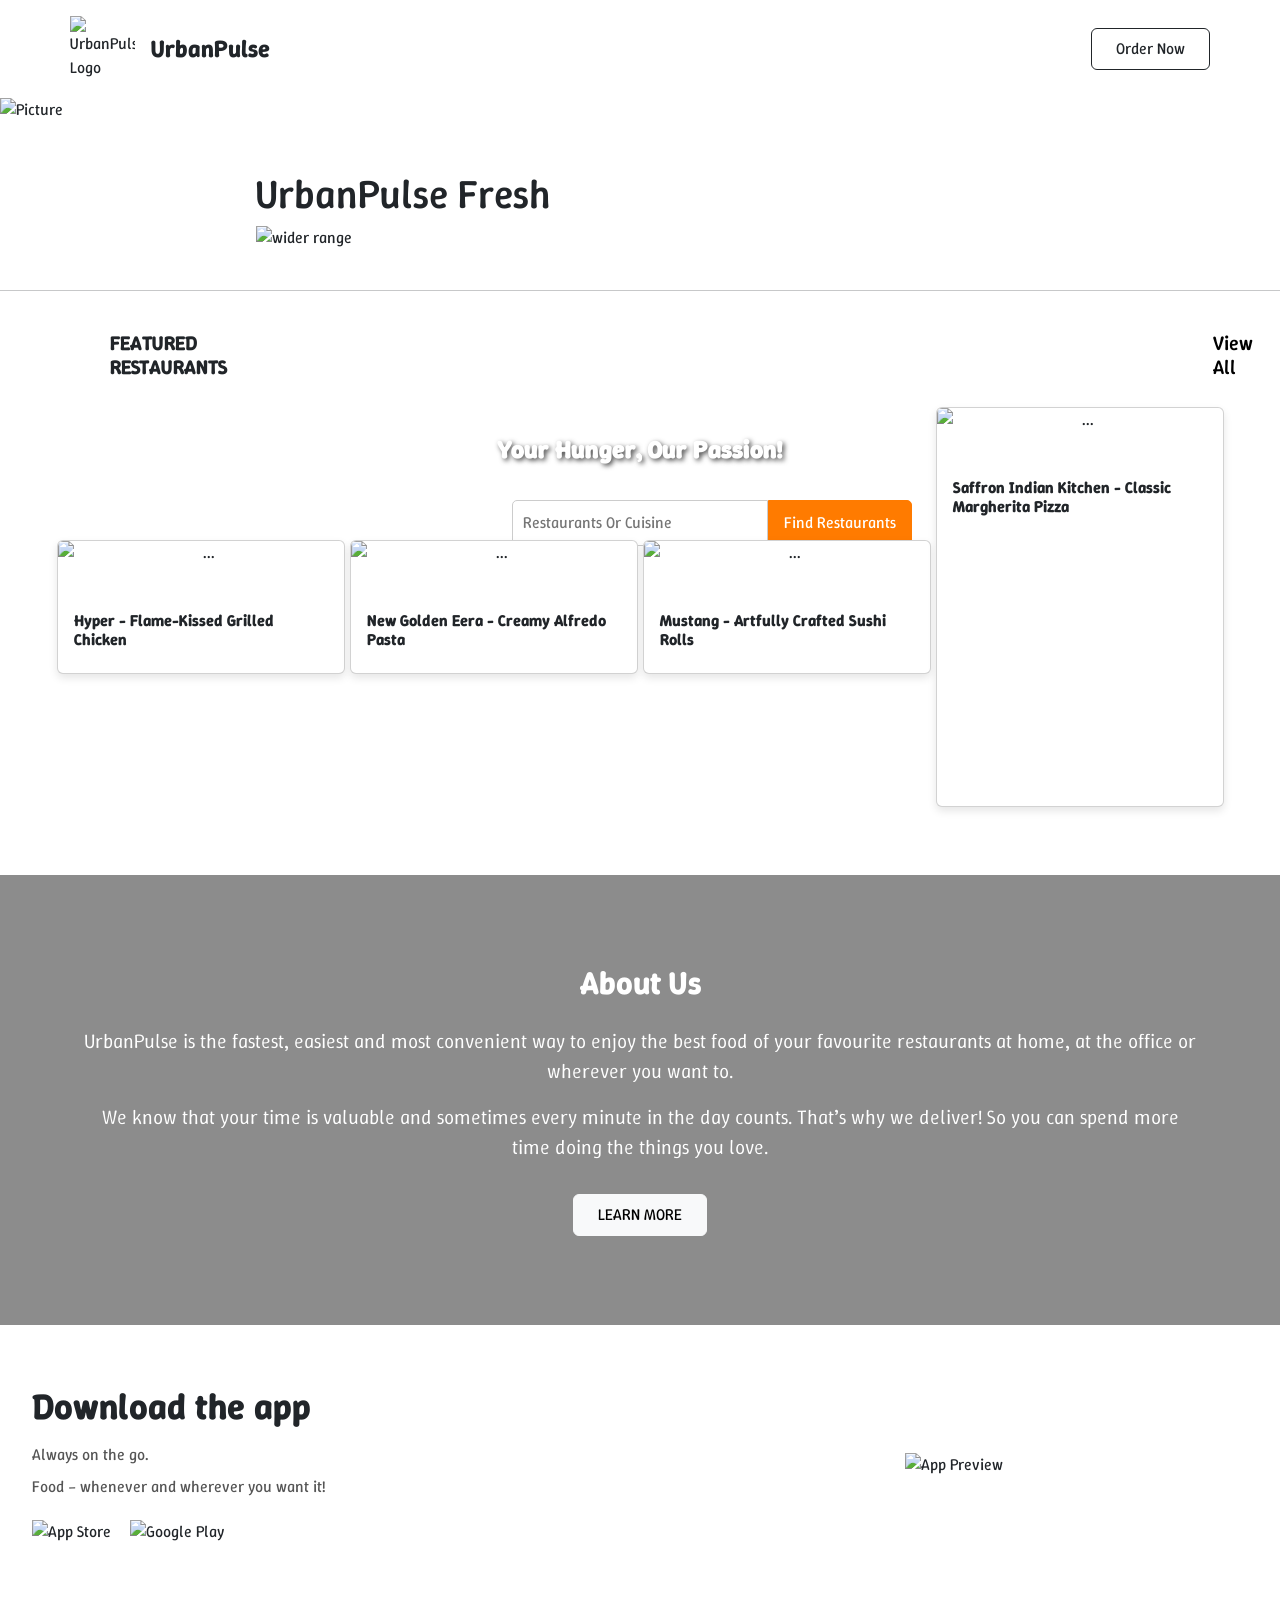
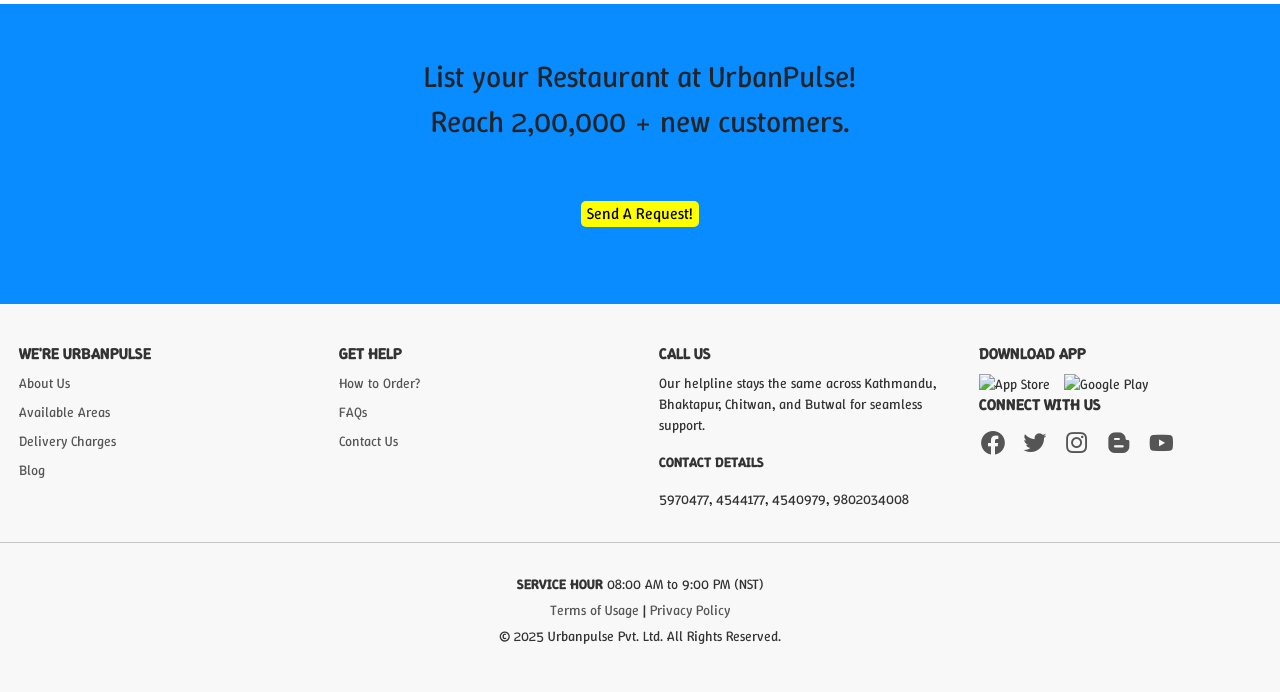
==== commit a938f727: "push" ====
--- a/CODE/index.html
+++ b/CODE/index.html
@@ -9,7 +9,7 @@
 
   <!-- Box Icons CDN -->
   <link href='https://unpkg.com/boxicons@2.1.4/css/boxicons.min.css' rel='stylesheet'>
- 
+
   <!-- Bootstrap CSS -->
   <link href="https://cdn.jsdelivr.net/npm/bootstrap@5.3.3/dist/css/bootstrap.min.css" rel="stylesheet"
     integrity="sha384-QWTKZyjpPEjISv5WaRU9OFeRpok6YctnYmDr5pNlyT2bRjXh0JMhjY6hW+ALEwIH" crossorigin="anonymous">
@@ -30,7 +30,7 @@
         <img src="img/up.png" alt="UrbanPulse Logo" style="height: 65px; width: 65px;">
         <span class="fw-bold fs-4 text-dark">UrbanPulse</span>
       </div>
-      <button class="btn btn-outline-dark px-4 py-2">Login</button>
+      <a href="ordernow.php" class="btn btn-outline-dark px-4 py-2 text-decoration-none">Order Now</a>
     </div>
   </header>
   <!-- Header/Navbar End -->
@@ -59,7 +59,8 @@
   </div>
   <!-- UrbanPulse Fresh Banner End -->
 
-  <br><hr><br>
+  <br>
+  <hr><br>
 
   <!-- Featured Restaurants Header -->
   <div class="hee">
@@ -219,4 +220,4 @@
   <script src="script.js"></script>
 </body>
 
-</html>
+</html>
